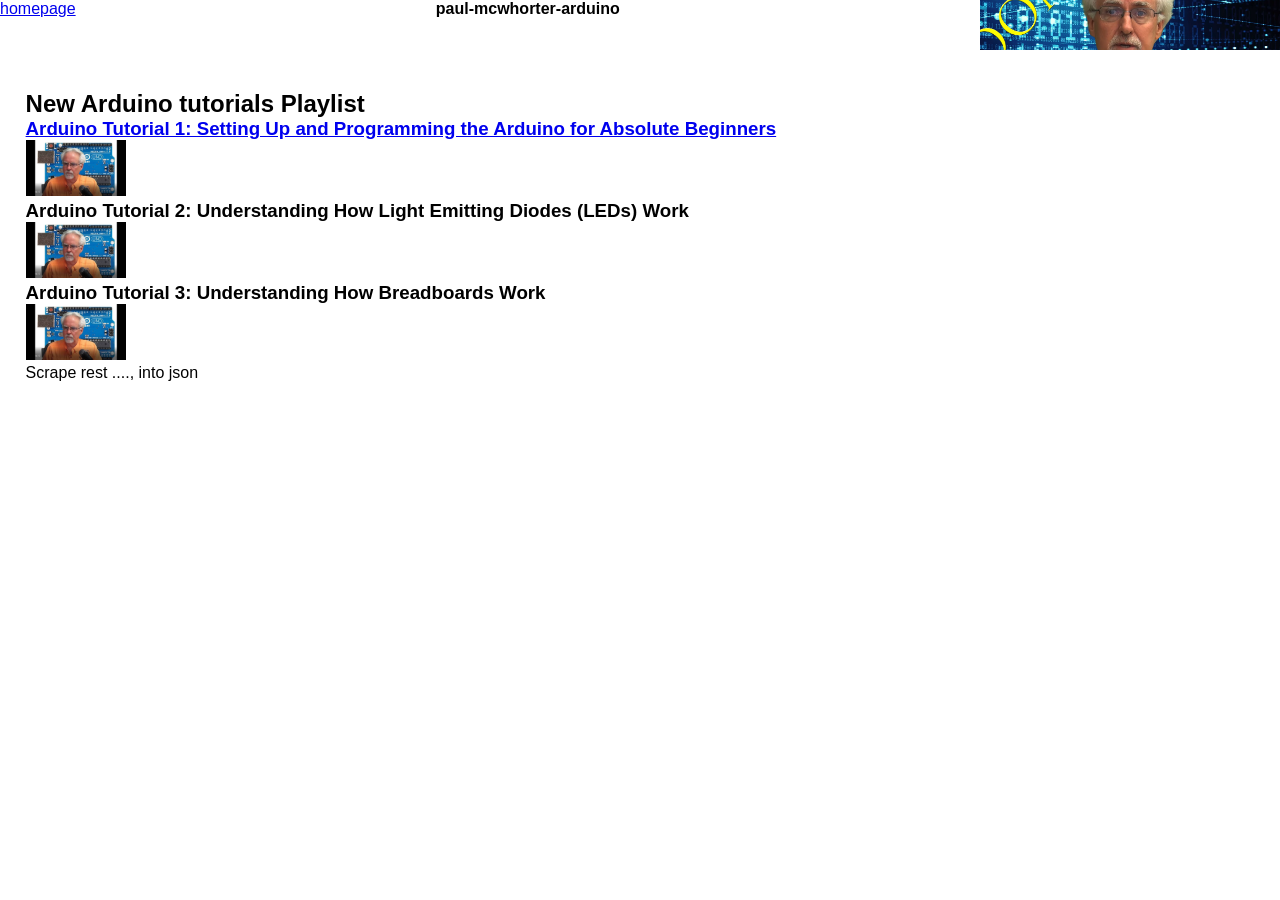
==== index.html @ 20599902 "main" ====
<!-- index.html -->
<!DOCTYPE html>
<html lang="en">
<head>
    <meta charset="UTF-8">
    <meta name="viewport" content="width=device-width, initial-scale=1.0">
    <title>paul-mcwhorter-arduino</title>
    <link rel="stylesheet" href="css-index/main-index.css">
    <script type="module" src="js-index/keyboard-nav-index.js" defer></script>
    <meta http-equiv="Content-Security-Policy" content="
            default-src 'self';
            script-src 'self' 'unsafe-inline' ;
            style-src  'self' https://cdn.jsdelivr.net;
            font-src 'self' https://unpkg.com data:;
            img-src 'self' data:;
            frame-src https://www.youtube.com;
            object-src 'none';
            base-uri 'none';
              form-action 'self';
        ">
</head>
<body>
    <div class="page-wrapper">
        <header class="page-header">
            <div class="back-links">
                <a  rel="noopener noreferrer"
                 data-nav-target="homepageLink" href="https://programshortcuts.github.io/tyler-tomani-2026/">homepage</a>
            </div>
            <h1>paul-mcwhorter-arduino</h1>
            <div class="tutorial-dark-mode-container">
                <a data-nav-target="tutorialImgLink" rel="noopener noreferrer" target="_blank"
                    href="https://www.youtube.com/watch?v=fJWR7dBuc18&list=PLGs0VKk2DiYw-L-RibttcvK-WBZm8WLEP">
                    <img src="images/paul-mcwhorter-yt-banner.jpg" alt="">
                </a>
            </div>
        </header>
        <nav>
            <div class="playlists-container">
                <div class="playlist">
                    <h2>New Arduino tutorials Playlist</h2>
                    <div class="vids-container">
                        <a rel="noopener noreferrer" class="vid" href="playlist/New_Arduino_Tutorials/01/01.html"> 
                            <h3>Arduino Tutorial 1: Setting Up and Programming the Arduino for Absolute Beginners</h3>
                            <img src="playlist/New_Arduino_Tutorials/01/01.jpeg" alt="">
                        </a>
                        <a rel="noopener noreferrer" class="vid">
                            <h3>Arduino Tutorial 2: Understanding How Light Emitting Diodes (LEDs) Work</h3>
                            <img src="playlist/New_Arduino_Tutorials/01/01.jpeg" alt="">
                        </a>
                        <a rel="noopener noreferrer" class="vid">
                            <h3>Arduino Tutorial 3: Understanding How Breadboards Work</h3>
                            <img src="playlist/New_Arduino_Tutorials/01/01.jpeg" alt="">
                        </a>
                        <div class="vid">
                            <p>
                                Scrape rest ...., into json
                            </p>
                        </div>
                    </div>
                </div>

            </div>
        </nav>
        
    </div>
      
</body>
</html>
---- css-index/main-index.css ----
/* main.css */
/* components */
@import url('components/page-header.css');
/* utilities */
@import url('utilities/borders-index.css');
@import url('utilities/effect-index.css');
@import url('utilities/layout-index.css');
@import url('utilities/sizing-index.css');
@import url('utilities/spacing-index.css');
@import url('utilities/text-index.css');
*{
    margin: 0;
    padding: 0;
    box-sizing: border-box;
}
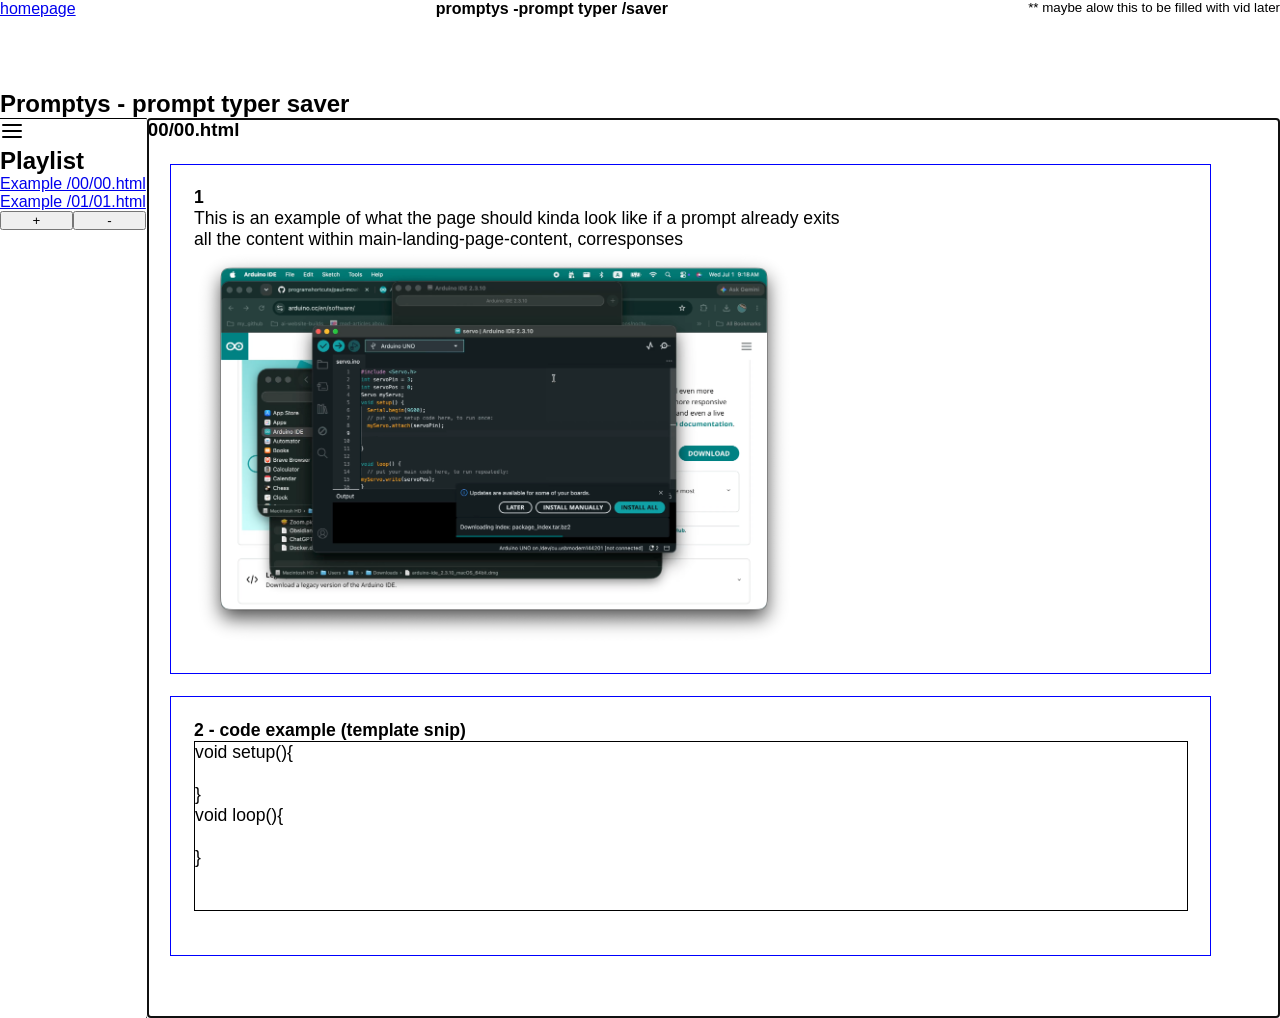
==== commit acb06a58: "main" ====
--- a/index.html
+++ b/index.html
@@ -4,9 +4,10 @@
 <head>
     <meta charset="UTF-8">
     <meta name="viewport" content="width=device-width, initial-scale=1.0">
-    <title>paul-mcwhorter-arduino</title>
-    <link rel="stylesheet" href="css-index/main-index.css">
-    <script type="module" src="js-index/keyboard-nav-index.js" defer></script>
+    <title>promptys-prompt-type-saver</title>
+    <link rel="stylesheet" href="css/main.css">
+    
+    <script type="module" src="js/app.js" defer></script>
     <meta http-equiv="Content-Security-Policy" content="
             default-src 'self';
             script-src 'self' 'unsafe-inline' ;
@@ -19,49 +20,50 @@
               form-action 'self';
         ">
 </head>
-<body>
+<body class="dark-mode">
     <div class="page-wrapper">
         <header class="page-header">
             <div class="back-links">
                 <a  rel="noopener noreferrer"
                  data-nav-target="homepageLink" href="https://programshortcuts.github.io/tyler-tomani-2026/">homepage</a>
             </div>
-            <h1>paul-mcwhorter-arduino</h1>
+            <h1>promptys -prompt typer /saver</h1>
             <div class="tutorial-dark-mode-container">
-                <a data-nav-target="tutorialImgLink" rel="noopener noreferrer" target="_blank"
+                <sup>** maybe alow this to be filled
+                    with vid later
+                </sup>
+                <!-- <a data-nav-target="tutorial-link" rel="noopener noreferrer" target="_blank"
+                    id="tutorialLink" data-timestamp="0"
                     href="https://www.youtube.com/watch?v=fJWR7dBuc18&list=PLGs0VKk2DiYw-L-RibttcvK-WBZm8WLEP">
-                    <img src="images/paul-mcwhorter-yt-banner.jpg" alt="">
-                </a>
+                    <img src="../01/01.jpeg" alt="">
+                </a> -->
             </div>
         </header>
         <nav>
-            <div class="playlists-container">
-                <div class="playlist">
-                    <h2>New Arduino tutorials Playlist</h2>
-                    <div class="vids-container">
-                        <a rel="noopener noreferrer" class="vid" href="playlist/New_Arduino_Tutorials/01/01.html"> 
-                            <h3>Arduino Tutorial 1: Setting Up and Programming the Arduino for Absolute Beginners</h3>
-                            <img src="playlist/New_Arduino_Tutorials/01/01.jpeg" alt="">
-                        </a>
-                        <a rel="noopener noreferrer" class="vid">
-                            <h3>Arduino Tutorial 2: Understanding How Light Emitting Diodes (LEDs) Work</h3>
-                            <img src="playlist/New_Arduino_Tutorials/01/01.jpeg" alt="">
-                        </a>
-                        <a rel="noopener noreferrer" class="vid">
-                            <h3>Arduino Tutorial 3: Understanding How Breadboards Work</h3>
-                            <img src="playlist/New_Arduino_Tutorials/01/01.jpeg" alt="">
-                        </a>
-                        <div class="vid">
-                            <p>
-                                Scrape rest ...., into json
-                            </p>
-                        </div>
-                    </div>
+            <h2>Promptys - prompt typer saver</h2>
+        </nav>
+        <main class="main-content">
+            <aside class="side-bar">
+                <svg  tabindex="0"  data-nav-target="side-bar-btn" id="sideBarBtn" xmlns="http://www.w3.org/2000/svg" width="24" height="24" viewBox="0 0 24 24"
+                    fill="none" stroke="currentColor" stroke-width="2" stroke-linecap="round" stroke-linejoin="round">
+                    <line x1="3" y1="6" x2="21" y2="6"></line>
+                    <line x1="3" y1="12" x2="21" y2="12"></line>
+                    <line x1="3" y1="18" x2="21" y2="18"></line>
+                </svg>
+                <h2>Playlist</h2>
+                <!-- <a href="./lesson-temp.html">homepage</a> -->
+                <ul id="sideBarList">
+           
+                </ul>
+                <div class="side-bar-btns-container">
+                    <button  data-nav-target="plus-btn"  id="createSidePage">+</button>
+                    <button data-nav-target="edit-side-bar-btn" id="editSideBarBtn">-</button>
                 </div>
-
+            </aside>
+            <div data-autoload tabindex="0" class="main-landing-page">
+                <h3>Inject .side-bar a href html in here within .main-landing-page</h3>
             </div>
-        </nav>
-        
+        </main>
     </div>
       
 </body>
--- a/css/main.css
+++ b/css/main.css
@@ -0,0 +1,20 @@
+/* main.css */
+@import url('responsive.css');
+/* components */
+@import url('components/page-header.css');
+/* ui */
+@import url('ui/toggle-img-sizes.css');
+
+/* utilities */
+@import url('utilities/borders.css');
+@import url('utilities/effects.css');
+@import url('utilities/layout.css');
+@import url('utilities/position.css');
+@import url('utilities/sizing.css');
+@import url('utilities/spacing.css');
+@import url('utilities/text.css');
+*{
+    margin: 0;
+    padding: 0;
+    box-sizing: border-box;
+}
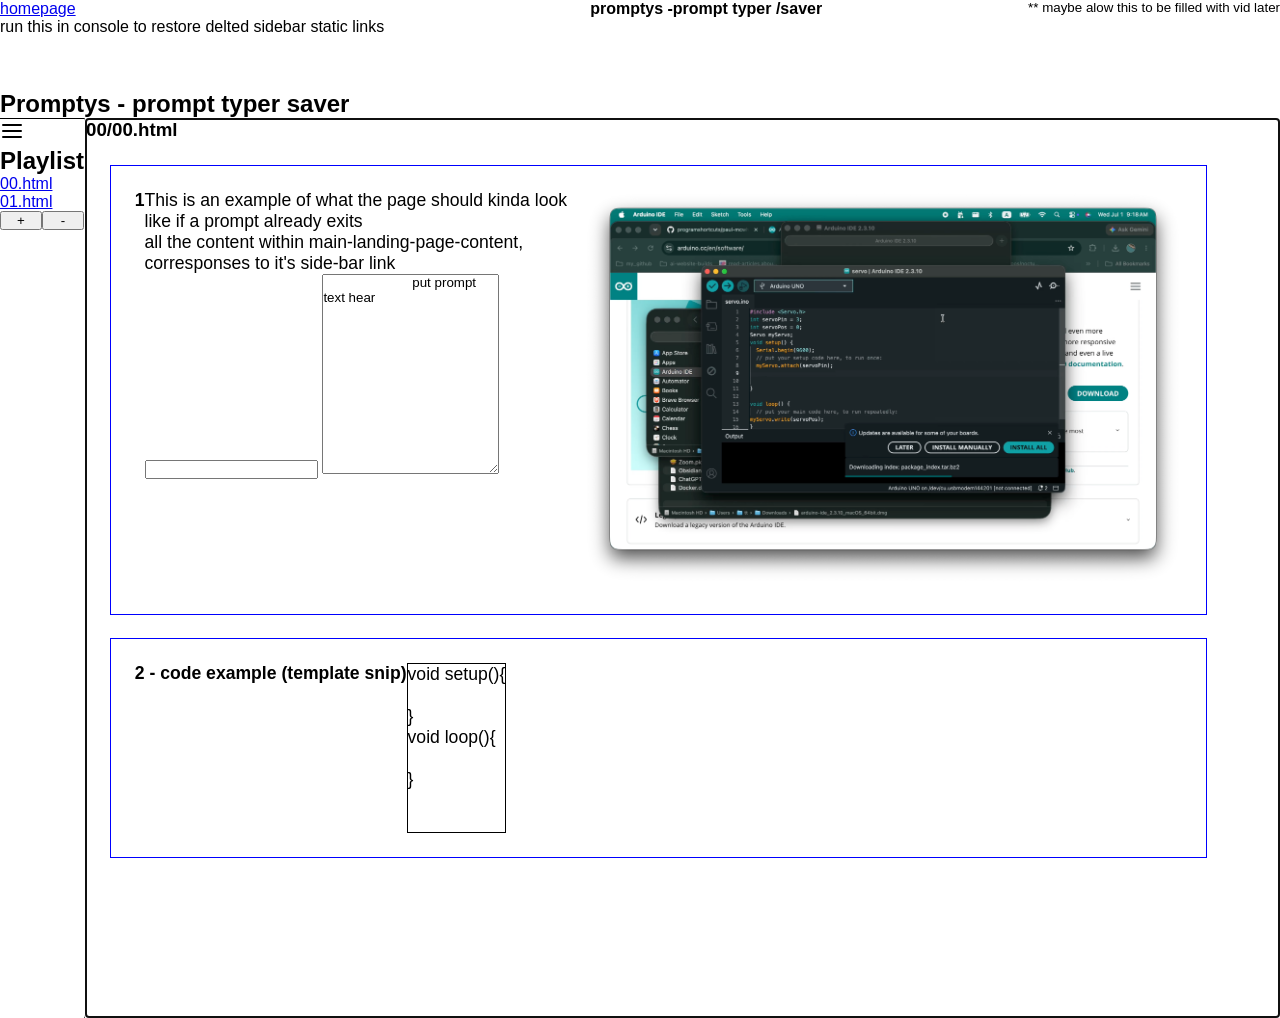
==== commit b287fe86: "main" ====
--- a/index.html
+++ b/index.html
@@ -26,6 +26,9 @@
             <div class="back-links">
                 <a  rel="noopener noreferrer"
                  data-nav-target="homepageLink" href="https://programshortcuts.github.io/tyler-tomani-2026/">homepage</a>
+                 <p>
+                    run this in console to restore delted sidebar static links
+                 </p>
             </div>
             <h1>promptys -prompt typer /saver</h1>
             <div class="tutorial-dark-mode-container">
--- a/css/main.css
+++ b/css/main.css
@@ -4,6 +4,9 @@
 @import url('components/page-header.css');
 /* ui */
 @import url('ui/toggle-img-sizes.css');
+/* step-prompts */
+@import url('step-prompts/layout-step-prompts.css');
+@import url('step-prompts/sizing-step-prompt.css');
 
 /* utilities */
 @import url('utilities/borders.css');
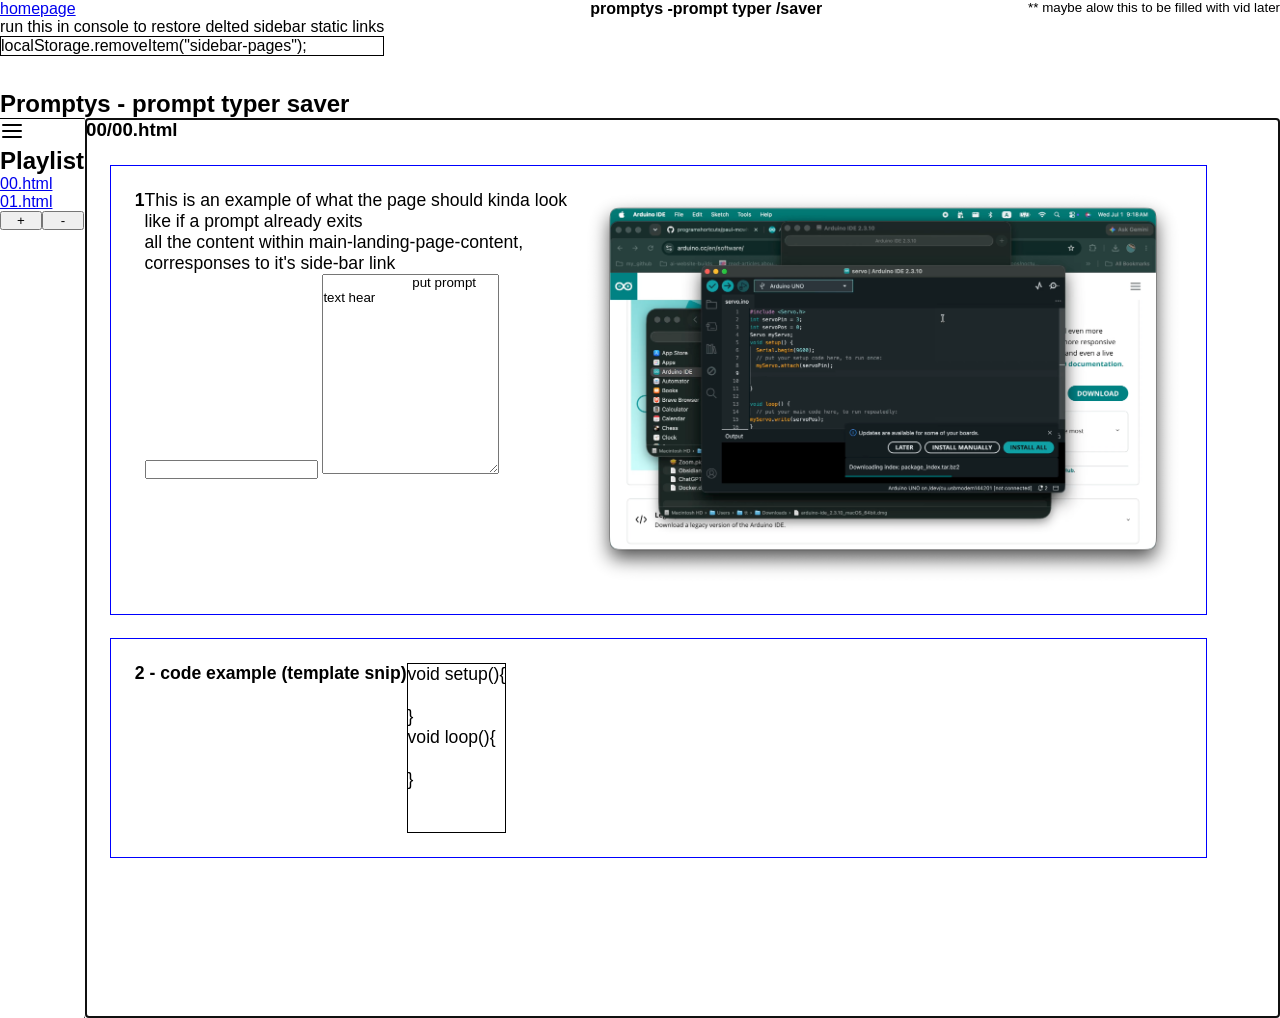
==== commit 55a2c898: "main" ====
--- a/index.html
+++ b/index.html
@@ -29,6 +29,11 @@
                  <p>
                     run this in console to restore delted sidebar static links
                  </p>
+                 <div class="code-container">
+                    <code tabindex="0" class="copy-code">
+                        localStorage.removeItem("sidebar-pages");</code>
+                 </div>
+                 
             </div>
             <h1>promptys -prompt typer /saver</h1>
             <div class="tutorial-dark-mode-container">
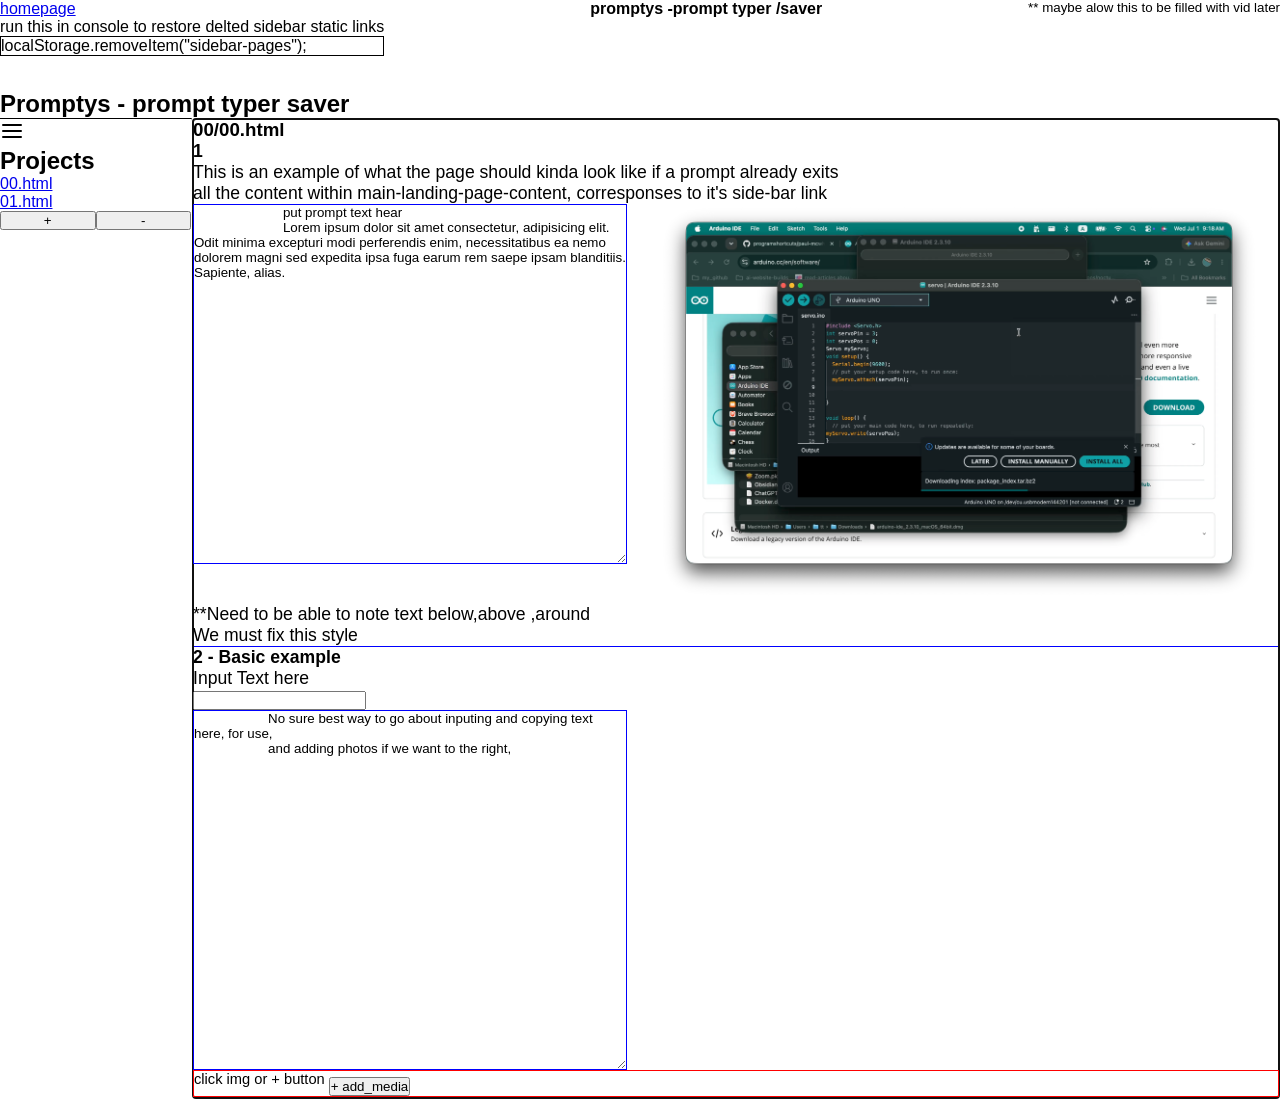
==== commit 199ad7df: "main" ====
--- a/index.html
+++ b/index.html
@@ -58,7 +58,7 @@
                     <line x1="3" y1="12" x2="21" y2="12"></line>
                     <line x1="3" y1="18" x2="21" y2="18"></line>
                 </svg>
-                <h2>Playlist</h2>
+                <h2>Projects</h2>
                 <!-- <a href="./lesson-temp.html">homepage</a> -->
                 <ul id="sideBarList">
            
--- a/css/main.css
+++ b/css/main.css
@@ -2,9 +2,13 @@
 @import url('responsive.css');
 /* components */
 @import url('components/page-header.css');
+@import url('components/side-bar.css');
 /* ui */
+@import url('ui/toggle-sidebar.css');
 @import url('ui/toggle-img-sizes.css');
 /* step-prompts */
+/* @import url('step-prompts/responsive-step-prompts.css'); */
+@import url('step-prompts/borders-step-prompts.css');
 @import url('step-prompts/layout-step-prompts.css');
 @import url('step-prompts/sizing-step-prompt.css');
 
